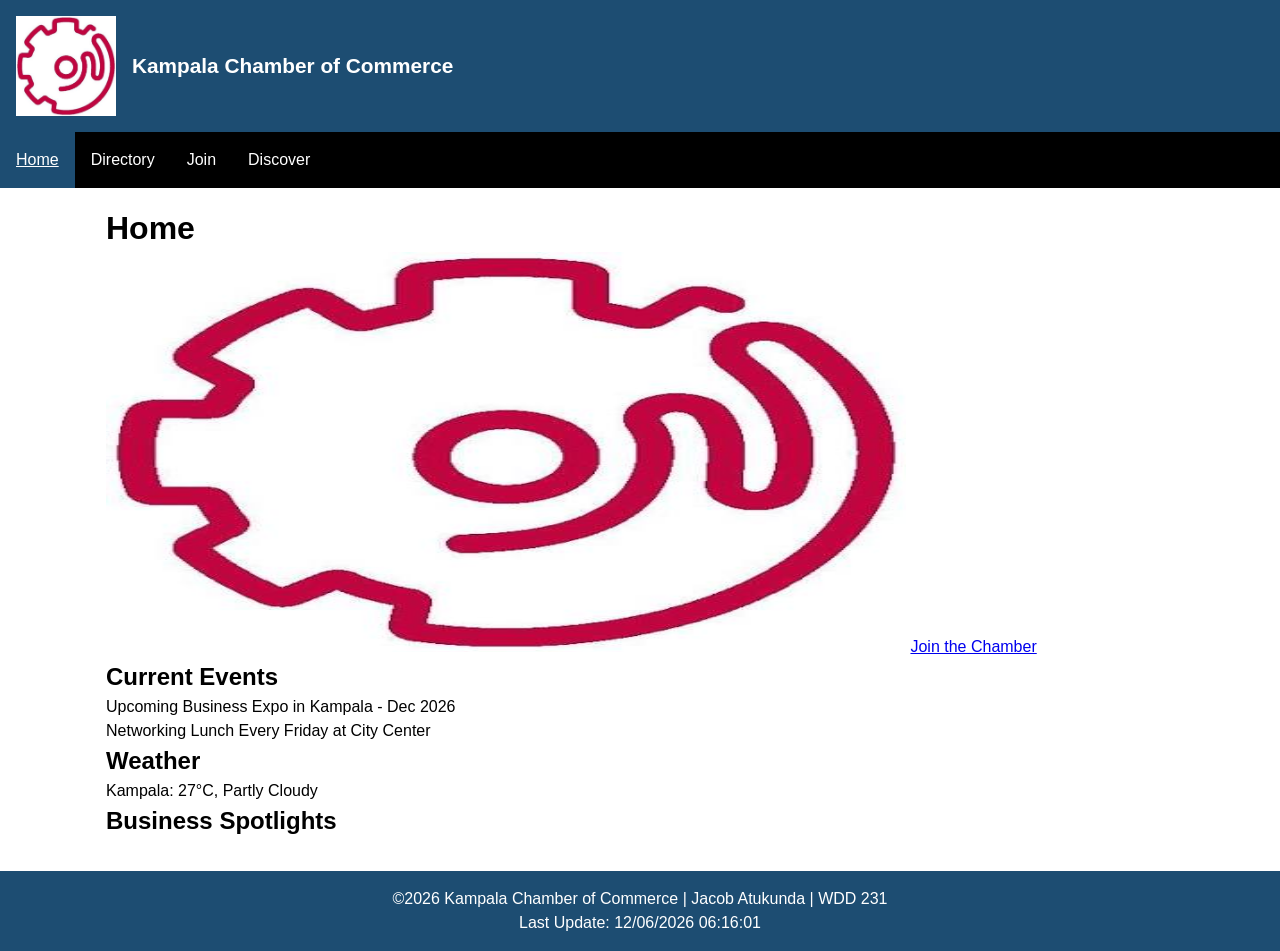
==== chamber/index.html @ fe237220 "Update HTML structure and metadata for chamber page" ====
<!DOCTYPE html>
<html lang="en">
<head>
<meta charset="UTF-8">
<meta name="viewport" content="width=device-width, initial-scale=1.0">
<meta name="description" content="Kampala Chamber of Commerce Home Page">
<meta name="author" content="Jacob Atukunda">
<meta property="og:title" content="Kampala Chamber of Commerce">
<meta property="og:description" content="Welcome to Kampala Chamber of Commerce supporting businesses">
<meta property="og:image" content="https://atukunda-jacob.github.io/wdd231/chamber/images/kampala-chamber.png">
<meta property="og:url" content="https://atukunda-jacob.github.io/wdd231/chamber/index.html">
<title>Home - Kampala Chamber of Commerce</title>
<link rel="preconnect" href="https://fonts.googleapis.com">
<link rel="preconnect" href="https://fonts.gstatic.com" crossorigin>
<link href="https://fonts.googleapis.com/css2?family=Roboto:wght@400;700&display=swap" rel="stylesheet">
<link rel="icon" href="favicon.ico">
<link rel="stylesheet" href="styles/normalize.css">
<link rel="stylesheet" href="styles/small.css">
<link rel="stylesheet" href="styles/larger.css">
<script src="scripts/navigation.js" defer></script>
<script src="scripts/date.js" defer></script>
<script src="scripts/weather.js" defer></script>
<script src="scripts/spotlight.js" defer></script>
</head>
<body>
<header>
<img src="images/kampala-chamber.png" alt="Kampala Chamber Logo" width="100" height="100">
<span>Kampala Chamber of Commerce</span>
<button id="menu" aria-label="Menu"></button>
</header>
<nav id="animateme">
<ul class="navigation">
<li><a href="index.html" class="active">Home</a></li>
<li><a href="directory.html">Directory</a></li>
<li><a href="join.html">Join</a></li>
<li><a href="discover.html">Discover</a></li>
</ul>
</nav>
<main>
<h1>Home</h1>
<div class="hero">
<img src="images/kampala-chamber.png" alt="Kampala City" width="800" height="400">
<a href="join.html">Join the Chamber</a>
</div>
<section>
<h2>Current Events</h2>
<p>Upcoming Business Expo in Kampala - Dec 2026</p>
<p>Networking Lunch Every Friday at City Center</p>
</section>
<section>
<h2>Weather</h2>
<p id="current-weather">Kampala: 27°C, Partly Cloudy</p>
<div id="forecast"></div>
</section>
<section>
<h2>Business Spotlights</h2>
<div id="spotlights"></div>
</section>
</main>
<footer>
<p>&copy;<span id="currentyear"></span> Kampala Chamber of Commerce | Jacob Atukunda | WDD 231</p>
<p id="lastModified"></p>
</footer>
</body>
</html>
---- chamber/styles/small.css ----
* {margin:0; padding:0; box-sizing:border-box;}
body {font-family:Arial, sans-serif; line-height:1.5;}
header {background:#1d4d72; color:white; display:flex; align-items:center; padding:1rem; gap:1rem;}
header span {flex:1; font-size:1.3rem; font-weight:bold;}
#menu {background:none; border:none; color:white; font-size:1.8rem; cursor:pointer;}
#menu::before {content:"☰";}
#menu.open::before {content:"✕";}
nav {background:#000;}
.navigation {display:none; flex-direction:column; list-style:none;}
.navigation.open {display:flex;}
.navigation a {display:block; color:white; text-align:center; padding:1rem; text-decoration:none;}
.navigation a:hover, .navigation a.active {background:#1d4d72; text-decoration:underline;}
main {max-width:1100px; margin:0 auto; padding:1rem;}
#viewToggle {text-align:center; margin:1rem;}
#viewToggle button {padding:.6rem 1.2rem; margin:0 .5rem; cursor:pointer; background:#1d4d72; color:white; border:none; border-radius:5px;}
.grid {display:grid; grid-template-columns:1fr; gap:1rem;}
.card {border:1px solid #ccc; border-radius:8px; padding:1rem; text-align:center; background:white;}
.card img {width:100%; max-width:180px; height:auto; border-radius:4px;}
.list {display:flex; flex-direction:column; gap:.5rem;}
.list .card {display:grid; grid-template-columns:1fr 2fr 1fr; align-items:center; text-align:left;}
footer {background:#1d4d72; color:white; text-align:center; padding:1rem; margin-top:1rem;}
---- chamber/styles/larger.css ----
@media screen and (min-width:600px){
#menu{display:none;}
.navigation{display:flex; flex-direction:row;}
.grid{grid-template-columns:1fr 1fr 1fr;}
}
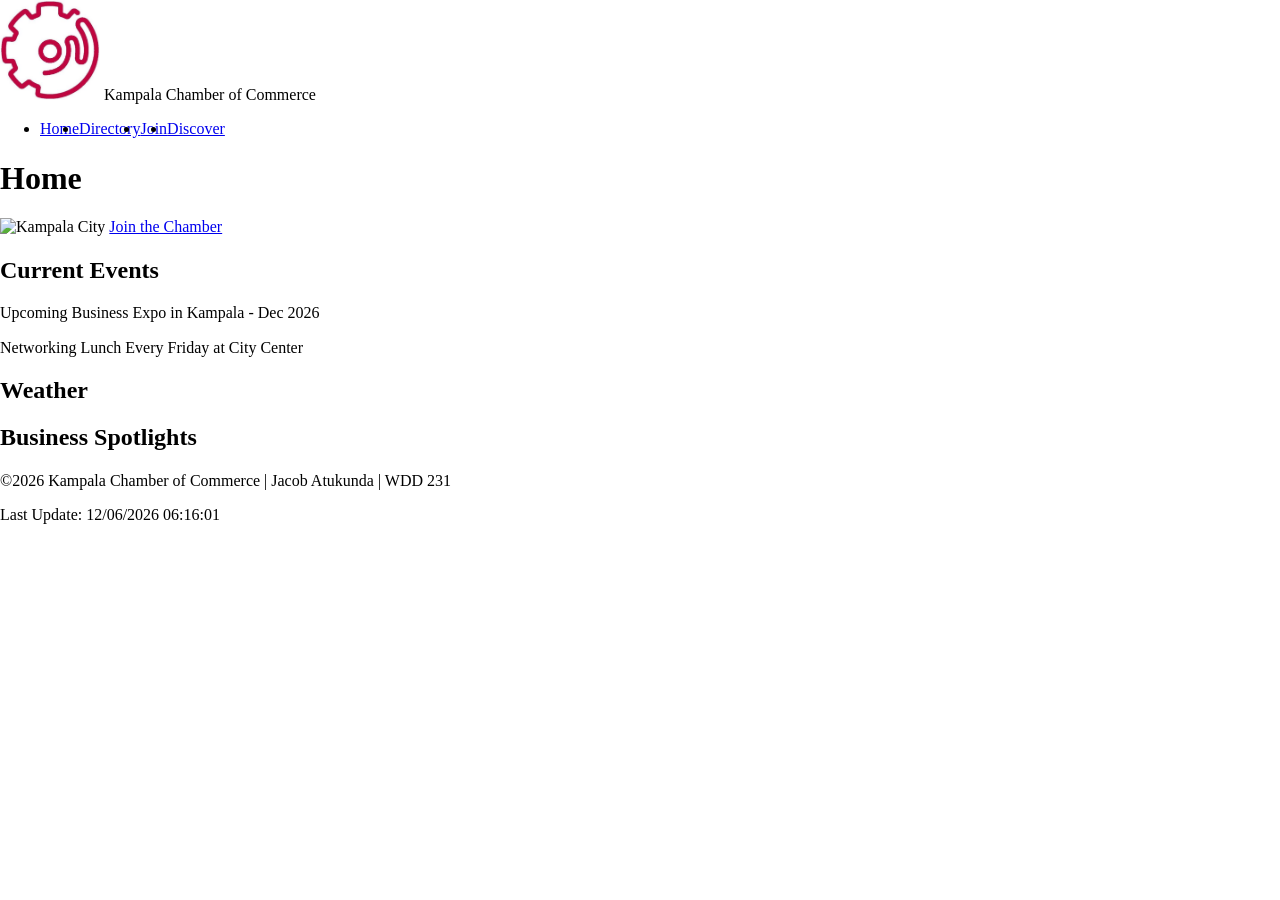
==== commit dd204799: "Rename navigation ID and update hero section" ====
--- a/chamber/index.html
+++ b/chamber/index.html
@@ -28,7 +28,7 @@
 <span>Kampala Chamber of Commerce</span>
 <button id="menu" aria-label="Menu"></button>
 </header>
-<nav id="animateme">
+<nav id="animatemenu">
 <ul class="navigation">
 <li><a href="index.html" class="active">Home</a></li>
 <li><a href="directory.html">Directory</a></li>
@@ -38,24 +38,29 @@
 </nav>
 <main>
 <h1>Home</h1>
+
 <div class="hero">
-<img src="images/kampala-chamber.png" alt="Kampala City" width="800" height="400">
-<a href="join.html">Join the Chamber</a>
+<img src="images/kampala-hero.jpg" alt="Kampala City" width="800" height="400" fetchpriority="high">
+<a href="join.html" class="cta">Join the Chamber</a>
 </div>
-<section>
+
+<section class="events">
 <h2>Current Events</h2>
 <p>Upcoming Business Expo in Kampala - Dec 2026</p>
 <p>Networking Lunch Every Friday at City Center</p>
 </section>
-<section>
+
+<section class="weather">
 <h2>Weather</h2>
-<p id="current-weather">Kampala: 27°C, Partly Cloudy</p>
+<div id="current-weather"></div>
 <div id="forecast"></div>
 </section>
-<section>
+
+<section class="spotlights-section">
 <h2>Business Spotlights</h2>
 <div id="spotlights"></div>
 </section>
+
 </main>
 <footer>
 <p>&copy;<span id="currentyear"></span> Kampala Chamber of Commerce | Jacob Atukunda | WDD 231</p>
--- a/chamber/styles/small.css
+++ b/chamber/styles/small.css
@@ -1,21 +1,56 @@
-* {margin:0; padding:0; box-sizing:border-box;}
-body {font-family:Arial, sans-serif; line-height:1.5;}
-header {background:#1d4d72; color:white; display:flex; align-items:center; padding:1rem; gap:1rem;}
-header span {flex:1; font-size:1.3rem; font-weight:bold;}
-#menu {background:none; border:none; color:white; font-size:1.8rem; cursor:pointer;}
-#menu::before {content:"☰";}
-#menu.open::before {content:"✕";}
-nav {background:#000;}
-.navigation {display:none; flex-direction:column; list-style:none;}
-.navigation.open {display:flex;}
-.navigation a {display:block; color:white; text-align:center; padding:1rem; text-decoration:none;}
-.navigation a:hover, .navigation a.active {background:#1d4d72; text-decoration:underline;}
-main {max-width:1100px; margin:0 auto; padding:1rem;}
-#viewToggle {text-align:center; margin:1rem;}
-#viewToggle button {padding:.6rem 1.2rem; margin:0 .5rem; cursor:pointer; background:#1d4d72; color:white; border:none; border-radius:5px;}
-.grid {display:grid; grid-template-columns:1fr; gap:1rem;}
-.card {border:1px solid #ccc; border-radius:8px; padding:1rem; text-align:center; background:white;}
-.card img {width:100%; max-width:180px; height:auto; border-radius:4px;}
-.list {display:flex; flex-direction:column; gap:.5rem;}
-.list .card {display:grid; grid-template-columns:1fr 2fr 1fr; align-items:center; text-align:left;}
-footer {background:#1d4d72; color:white; text-align:center; padding:1rem; margin-top:1rem;}
+html {
+  line-height: 1.15;
+  -webkit-text-size-adjust: 100%;
+}
+body {
+  margin: 0;
+}
+main {
+  display: block;
+}
+h1 {
+  font-size: 2em;
+  margin: 0.67em 0;
+}
+hr {
+  box-sizing: content-box;
+  height: 0;
+  overflow: visible;
+}
+a {
+  background-color: transparent;
+}
+b,
+strong {
+  font-weight: bolder;
+}
+small {
+  font-size: 80%;
+}
+img {
+  border-style: none;
+}
+button,
+input,
+select,
+textarea {
+  font-family: inherit;
+  font-size: 100%;
+  line-height: 1.15;
+  margin: 0;
+}
+button,
+input {
+  overflow: visible;
+}
+button,
+select {
+  text-transform: none;
+}
+button {
+  -webkit-appearance: button;
+}
+button::-moz-focus-inner {
+  border-style: none;
+  padding: 0;
+}
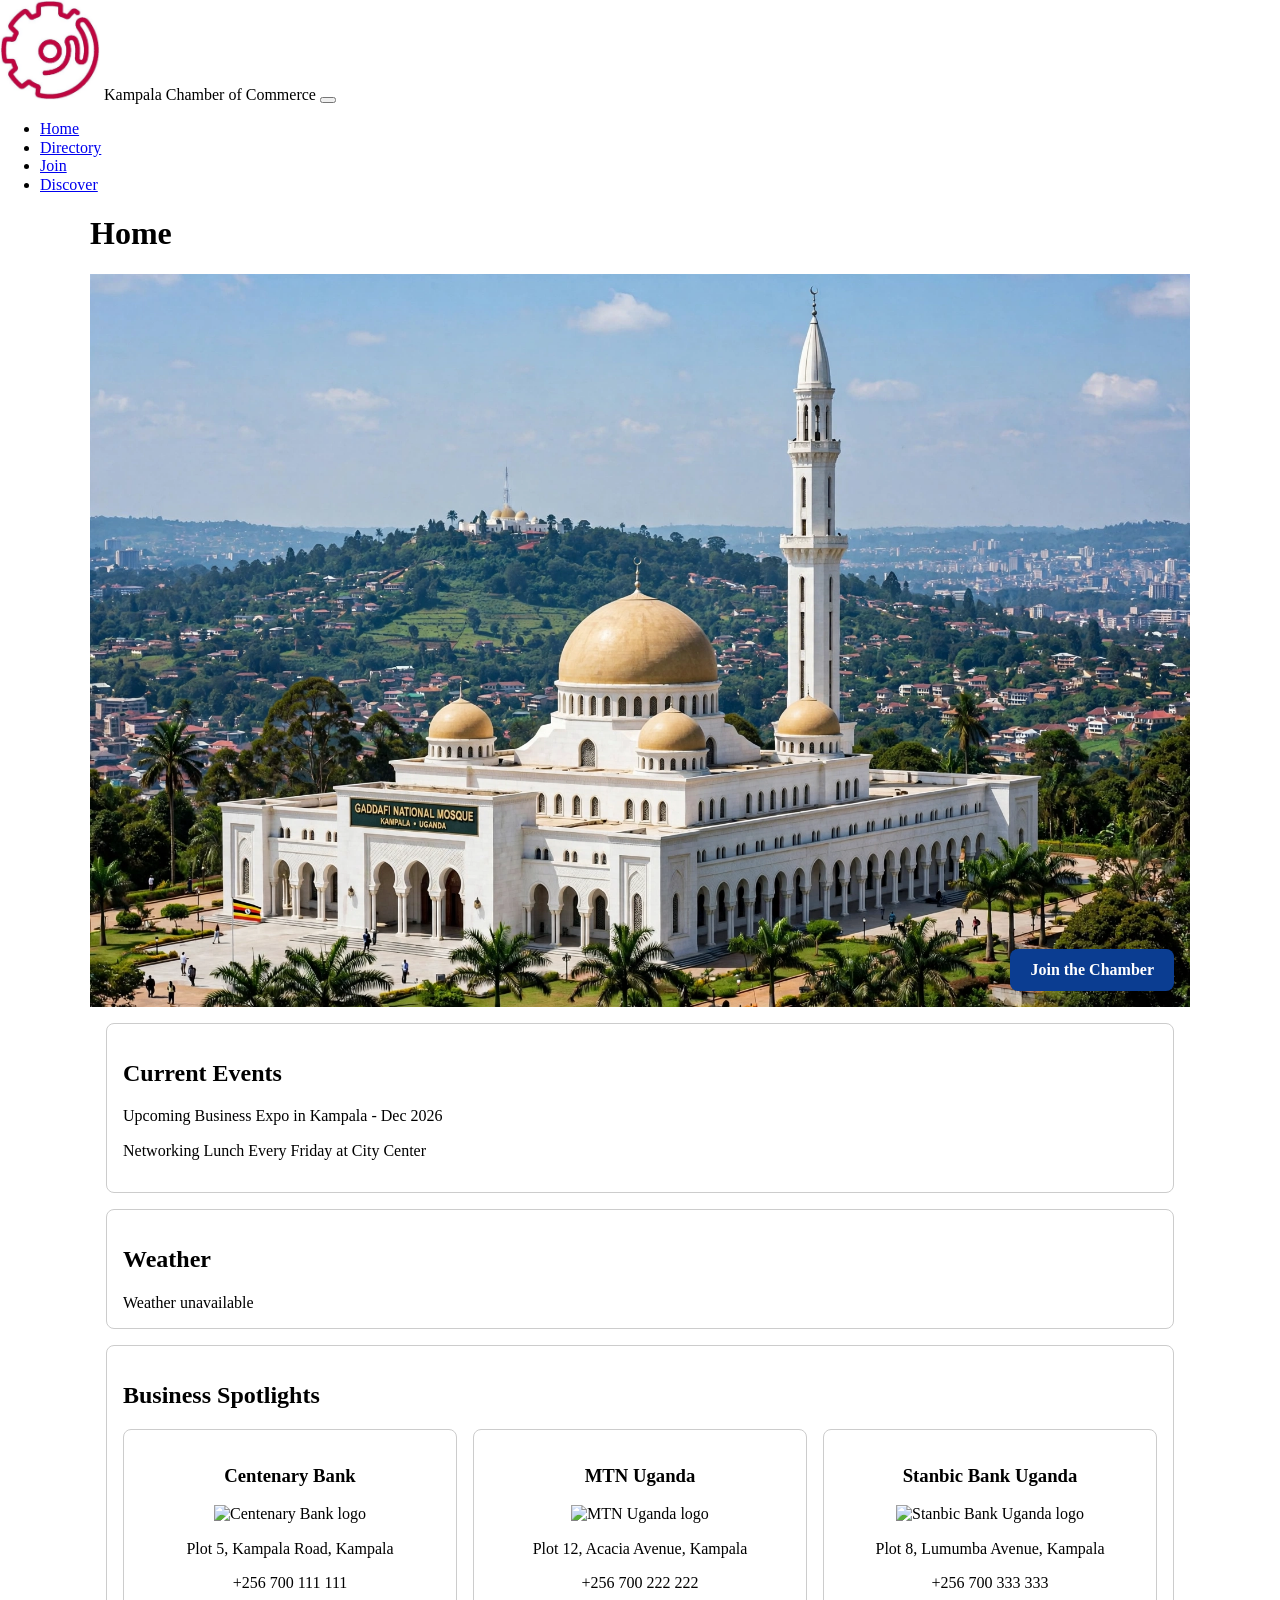
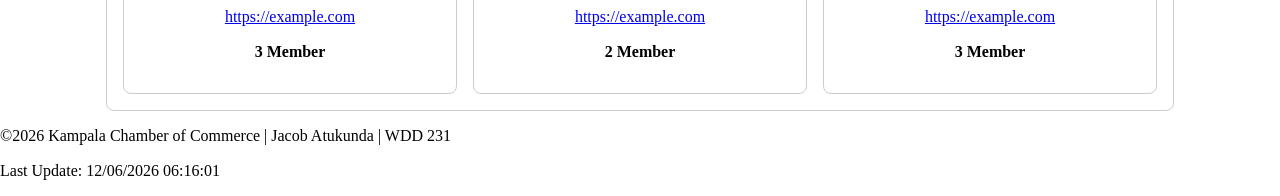
==== commit cfe8fb88: "Modify meta description and hero image in index.html Updated the meta description and replaced the h" ====
--- a/chamber/index.html
+++ b/chamber/index.html
@@ -3,7 +3,7 @@
 <head>
 <meta charset="UTF-8">
 <meta name="viewport" content="width=device-width, initial-scale=1.0">
-<meta name="description" content="Kampala Chamber of Commerce Home Page">
+<meta name="description" content="Join the Kampala Chamber of Commerce to connect, grow your business, and discover events, networking, and resources in Kampala, Uganda.">
 <meta name="author" content="Jacob Atukunda">
 <meta property="og:title" content="Kampala Chamber of Commerce">
 <meta property="og:description" content="Welcome to Kampala Chamber of Commerce supporting businesses">
@@ -38,29 +38,24 @@
 </nav>
 <main>
 <h1>Home</h1>
-
 <div class="hero">
-<img src="images/kampala-hero.jpg" alt="Kampala City" width="800" height="400" fetchpriority="high">
+<img src="images/gaddafi.jpg" alt="Kampala City" width="800" height="400" fetchpriority="high">
 <a href="join.html" class="cta">Join the Chamber</a>
 </div>
-
 <section class="events">
 <h2>Current Events</h2>
 <p>Upcoming Business Expo in Kampala - Dec 2026</p>
 <p>Networking Lunch Every Friday at City Center</p>
 </section>
-
 <section class="weather">
 <h2>Weather</h2>
 <div id="current-weather"></div>
 <div id="forecast"></div>
 </section>
-
 <section class="spotlights-section">
 <h2>Business Spotlights</h2>
 <div id="spotlights"></div>
 </section>
-
 </main>
 <footer>
 <p>&copy;<span id="currentyear"></span> Kampala Chamber of Commerce | Jacob Atukunda | WDD 231</p>
--- a/chamber/styles/small.css
+++ b/chamber/styles/small.css
@@ -1,56 +1,16 @@
-html {
-  line-height: 1.15;
-  -webkit-text-size-adjust: 100%;
+/* HOME PAGE */
+.hero { position: relative; width: 100%; }
+.hero img { width: 100%; height: auto; display: block; }
+.cta {
+  position: absolute;
+  bottom: 1rem; right: 1rem;
+  background: #0b3d91; color: #fff;
+  padding: .75rem 1.25rem; border-radius: 8px;
+  font-weight: 700; text-decoration: none;
 }
-body {
-  margin: 0;
-}
-main {
-  display: block;
-}
-h1 {
-  font-size: 2em;
-  margin: 0.67em 0;
-}
-hr {
-  box-sizing: content-box;
-  height: 0;
-  overflow: visible;
-}
-a {
-  background-color: transparent;
-}
-b,
-strong {
-  font-weight: bolder;
-}
-small {
-  font-size: 80%;
-}
-img {
-  border-style: none;
-}
-button,
-input,
-select,
-textarea {
-  font-family: inherit;
-  font-size: 100%;
-  line-height: 1.15;
-  margin: 0;
-}
-button,
-input {
-  overflow: visible;
-}
-button,
-select {
-  text-transform: none;
-}
-button {
-  -webkit-appearance: button;
-}
-button::-moz-focus-inner {
-  border-style: none;
-  padding: 0;
-}
+.cta:hover { background: #062a66; }
+.events, .weather, .spotlights-section { margin: 1rem; padding: 1rem; border: 1px solid #ccc; border-radius: 8px; }
+#spotlights { display: grid; gap: 1rem; }
+.spotlight-card { border: 1px solid #ccc; padding: 1rem; text-align: center; border-radius: 8px; background: #fff; }
+.spotlight-card img { max-width: 100%; height: auto; object-fit: contain; }
+.spotlight-card .level { font-weight: 700; }
--- a/chamber/styles/larger.css
+++ b/chamber/styles/larger.css
@@ -1,5 +1,4 @@
-@media screen and (min-width:600px){
-#menu{display:none;}
-.navigation{display:flex; flex-direction:row;}
-.grid{grid-template-columns:1fr 1fr 1fr;}
+@media (min-width: 640px) {
+  #spotlights { grid-template-columns: 1fr 1fr 1fr; }
+  main { max-width: 1100px; margin: 0 auto; }
 }
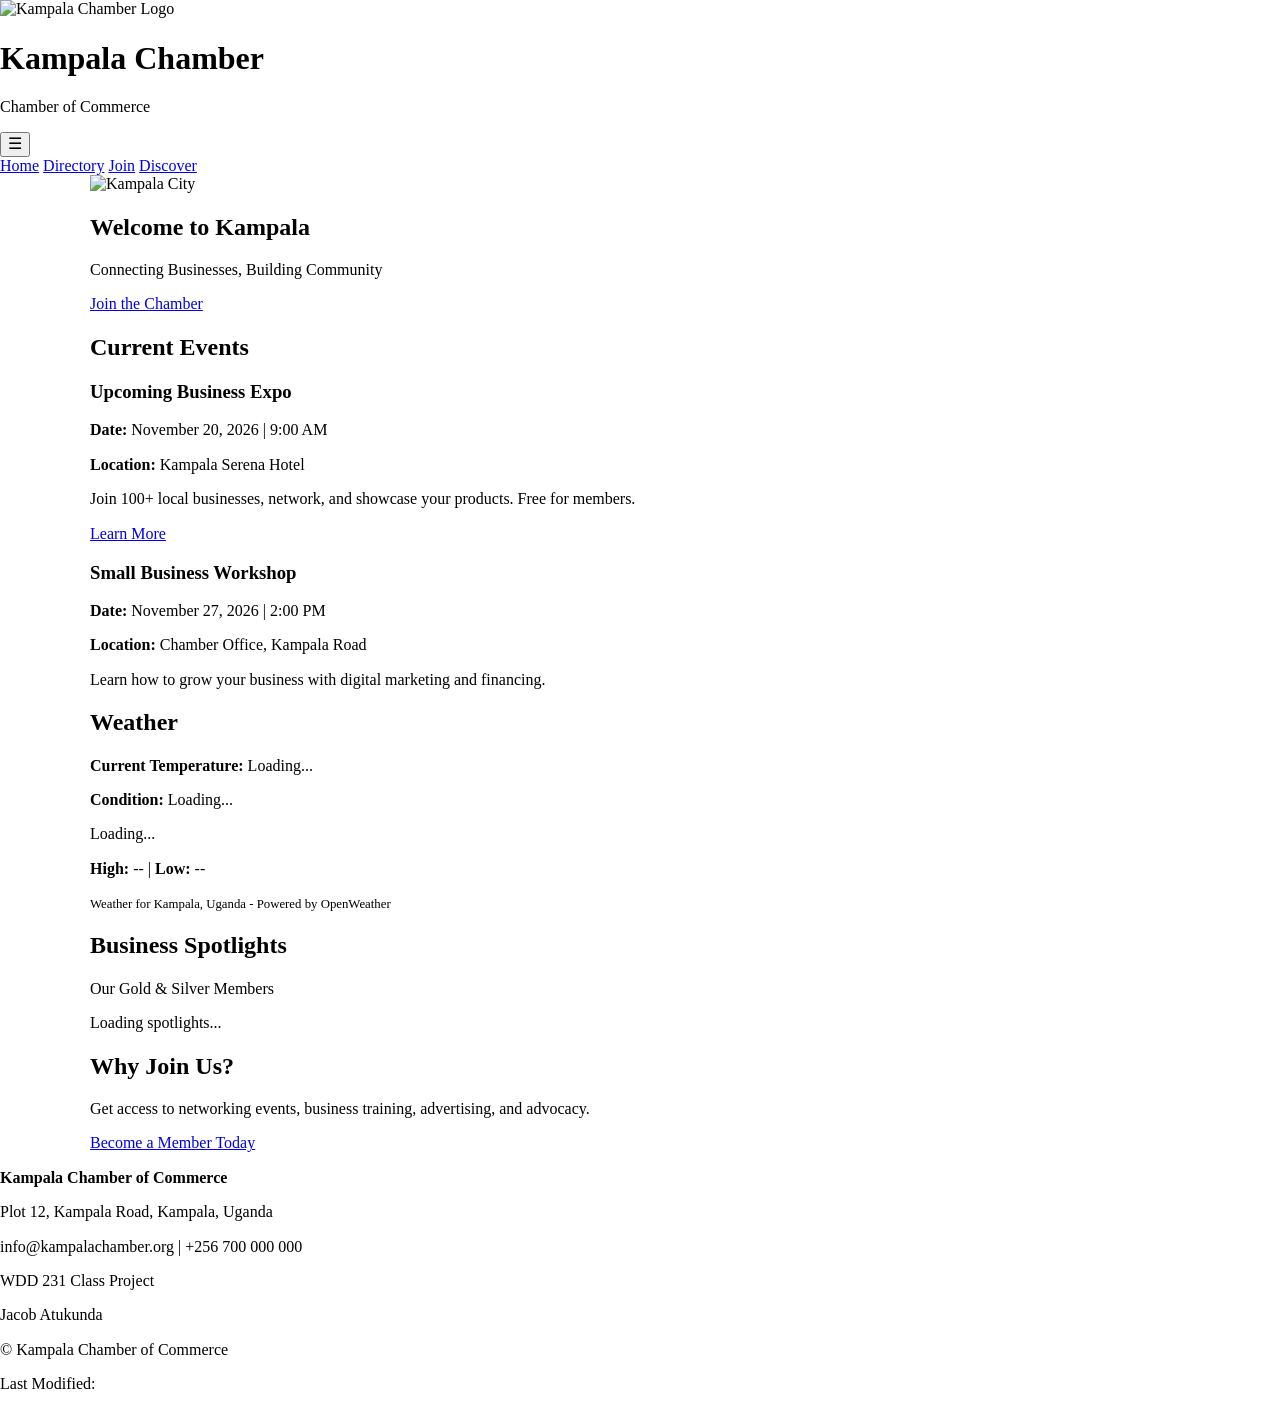
==== commit 51369648: "Revamp index.html for improved layout and SEO Updated the HTML structure and meta tags for improved " ====
--- a/chamber/index.html
+++ b/chamber/index.html
@@ -1,65 +1,117 @@
 <!DOCTYPE html>
 <html lang="en">
 <head>
-<meta charset="UTF-8">
-<meta name="viewport" content="width=device-width, initial-scale=1.0">
-<meta name="description" content="Join the Kampala Chamber of Commerce to connect, grow your business, and discover events, networking, and resources in Kampala, Uganda.">
-<meta name="author" content="Jacob Atukunda">
-<meta property="og:title" content="Kampala Chamber of Commerce">
-<meta property="og:description" content="Welcome to Kampala Chamber of Commerce supporting businesses">
-<meta property="og:image" content="https://atukunda-jacob.github.io/wdd231/chamber/images/kampala-chamber.png">
-<meta property="og:url" content="https://atukunda-jacob.github.io/wdd231/chamber/index.html">
-<title>Home - Kampala Chamber of Commerce</title>
-<link rel="preconnect" href="https://fonts.googleapis.com">
-<link rel="preconnect" href="https://fonts.gstatic.com" crossorigin>
-<link href="https://fonts.googleapis.com/css2?family=Roboto:wght@400;700&display=swap" rel="stylesheet">
-<link rel="icon" href="favicon.ico">
-<link rel="stylesheet" href="styles/normalize.css">
-<link rel="stylesheet" href="styles/small.css">
-<link rel="stylesheet" href="styles/larger.css">
-<script src="scripts/navigation.js" defer></script>
-<script src="scripts/date.js" defer></script>
-<script src="scripts/weather.js" defer></script>
-<script src="scripts/spotlight.js" defer></script>
+  <meta charset="UTF-8">
+  <meta name="viewport" content="width=device-width, initial-scale=1.0">
+  <title>Kampala Chamber of Commerce | Home</title>
+  <meta name="description" content="Kampala Chamber of Commerce - Connecting businesses, supporting growth, and building community in Kampala, Uganda.">
+  <meta name="author" content="Jacob Atukunda">
+  <link rel="icon" href="images/favicon.ico">
+  <meta property="og:title" content="Kampala Chamber of Commerce">
+  <meta property="og:description" content="Join the Kampala Chamber of Commerce and grow your business.">
+  <meta property="og:image" content="https://atukunda-jacob.github.io/wdd231/chamber/images/kampala.jpg">
+  <meta property="og:url" content="https://atukunda-jacob.github.io/wdd231/chamber/">
+  <link rel="preconnect" href="https://fonts.googleapis.com">
+  <link rel="preconnect" href="https://fonts.gstatic.com" crossorigin>
+  <link href="https://fonts.googleapis.com/css2?family=Roboto:wght@400;700&family=Montserrat:wght@700&display=swap" rel="stylesheet">
+  <link rel="stylesheet" href="styles/normalize.css">
+  <link rel="stylesheet" href="styles/base.css">
+  <link rel="stylesheet" href="styles/larger.css">
 </head>
 <body>
-<header>
-<img src="images/kampala-chamber.png" alt="Kampala Chamber Logo" width="100" height="100">
-<span>Kampala Chamber of Commerce</span>
-<button id="menu" aria-label="Menu"></button>
-</header>
-<nav id="animatemenu">
-<ul class="navigation">
-<li><a href="index.html" class="active">Home</a></li>
-<li><a href="directory.html">Directory</a></li>
-<li><a href="join.html">Join</a></li>
-<li><a href="discover.html">Discover</a></li>
-</ul>
-</nav>
-<main>
-<h1>Home</h1>
-<div class="hero">
-<img src="images/gaddafi.jpg" alt="Kampala City" width="800" height="400" fetchpriority="high">
-<a href="join.html" class="cta">Join the Chamber</a>
-</div>
-<section class="events">
-<h2>Current Events</h2>
-<p>Upcoming Business Expo in Kampala - Dec 2026</p>
-<p>Networking Lunch Every Friday at City Center</p>
-</section>
-<section class="weather">
-<h2>Weather</h2>
-<div id="current-weather"></div>
-<div id="forecast"></div>
-</section>
-<section class="spotlights-section">
-<h2>Business Spotlights</h2>
-<div id="spotlights"></div>
-</section>
-</main>
-<footer>
-<p>&copy;<span id="currentyear"></span> Kampala Chamber of Commerce | Jacob Atukunda | WDD 231</p>
-<p id="lastModified"></p>
-</footer>
+  <header>
+    <img src="images/logo.png" alt="Kampala Chamber Logo" width="60" height="60">
+    <div>
+      <h1>Kampala Chamber</h1>
+      <p>Chamber of Commerce</p>
+    </div>
+    <button id="menu" aria-label="Menu">☰</button>
+  </header>
+
+  <nav id="nav">
+    <a href="index.html" class="active">Home</a>
+    <a href="directory.html">Directory</a>
+    <a href="join.html">Join</a>
+    <a href="discover.html">Discover</a>
+  </nav>
+
+  <main>
+    <!-- HERO -->
+    <section class="hero">
+      <img src="images/kampala-hero.jpg" alt="Kampala City">
+      <div class="hero-text">
+        <h2>Welcome to Kampala</h2>
+        <p>Connecting Businesses, Building Community</p>
+        <a href="join.html" class="cta">Join the Chamber</a>
+      </div>
+    </section>
+
+    <!-- CURRENT EVENTS -->
+    <section class="events">
+      <h2>Current Events</h2>
+      <div class="event-card">
+        <h3>Upcoming Business Expo</h3>
+        <p><strong>Date:</strong> November 20, 2026 | 9:00 AM</p>
+        <p><strong>Location:</strong> Kampala Serena Hotel</p>
+        <p>Join 100+ local businesses, network, and showcase your products. Free for members.</p>
+        <a href="join.html">Learn More</a>
+      </div>
+      <div class="event-card">
+        <h3>Small Business Workshop</h3>
+        <p><strong>Date:</strong> November 27, 2026 | 2:00 PM</p>
+        <p><strong>Location:</strong> Chamber Office, Kampala Road</p>
+        <p>Learn how to grow your business with digital marketing and financing.</p>
+      </div>
+    </section>
+
+    <!-- WEATHER -->
+    <section class="weather">
+      <h2>Weather</h2>
+      <div id="weather-box">
+        <p><strong>Current Temperature:</strong> <span id="temp">Loading...</span></p>
+        <p><strong>Condition:</strong> <span id="desc">Loading...</span></p>
+        <p><span id="humidity">Loading...</span></p>
+        <p><strong>High:</strong> <span id="temp-high">--</span> | <strong>Low:</strong> <span id="temp-low">--</span></p>
+        <p id="weather-error" style="display:none;">Weather unavailable</p>
+      </div>
+      <p><small>Weather for Kampala, Uganda - Powered by OpenWeather</small></p>
+    </section>
+
+    <!-- BUSINESS SPOTLIGHTS -->
+    <section class="spotlights">
+      <h2>Business Spotlights</h2>
+      <p>Our Gold & Silver Members</p>
+      <div id="spotlight-container">
+        <!-- Spotlight cards load here from spotlight.js -->
+        <p>Loading spotlights...</p>
+      </div>
+    </section>
+
+    <!-- CALL TO ACTION -->
+    <section class="join-cta">
+      <h2>Why Join Us?</h2>
+      <p>Get access to networking events, business training, advertising, and advocacy.</p>
+      <a href="join.html" class="cta">Become a Member Today</a>
+    </section>
+  </main>
+
+  <footer>
+    <div>
+      <p><strong>Kampala Chamber of Commerce</strong></p>
+      <p>Plot 12, Kampala Road, Kampala, Uganda</p>
+      <p>info@kampalachamber.org | +256 700 000 000</p>
+    </div>
+    <div>
+      <p>WDD 231 Class Project</p>
+      <p>Jacob Atukunda</p>
+      <p>&copy; <span id="year"></span> Kampala Chamber of Commerce</p>
+      <p>Last Modified: <span id="lastModified"></span></p>
+    </div>
+  </footer>
+
+  <script src="scripts/date.js"></script>
+  <script src="scripts/navigation.js"></script>
+  <script src="scripts/weather.js"></script>
+  <script src="scripts/spotlight.js"></script>
 </body>
 </html>
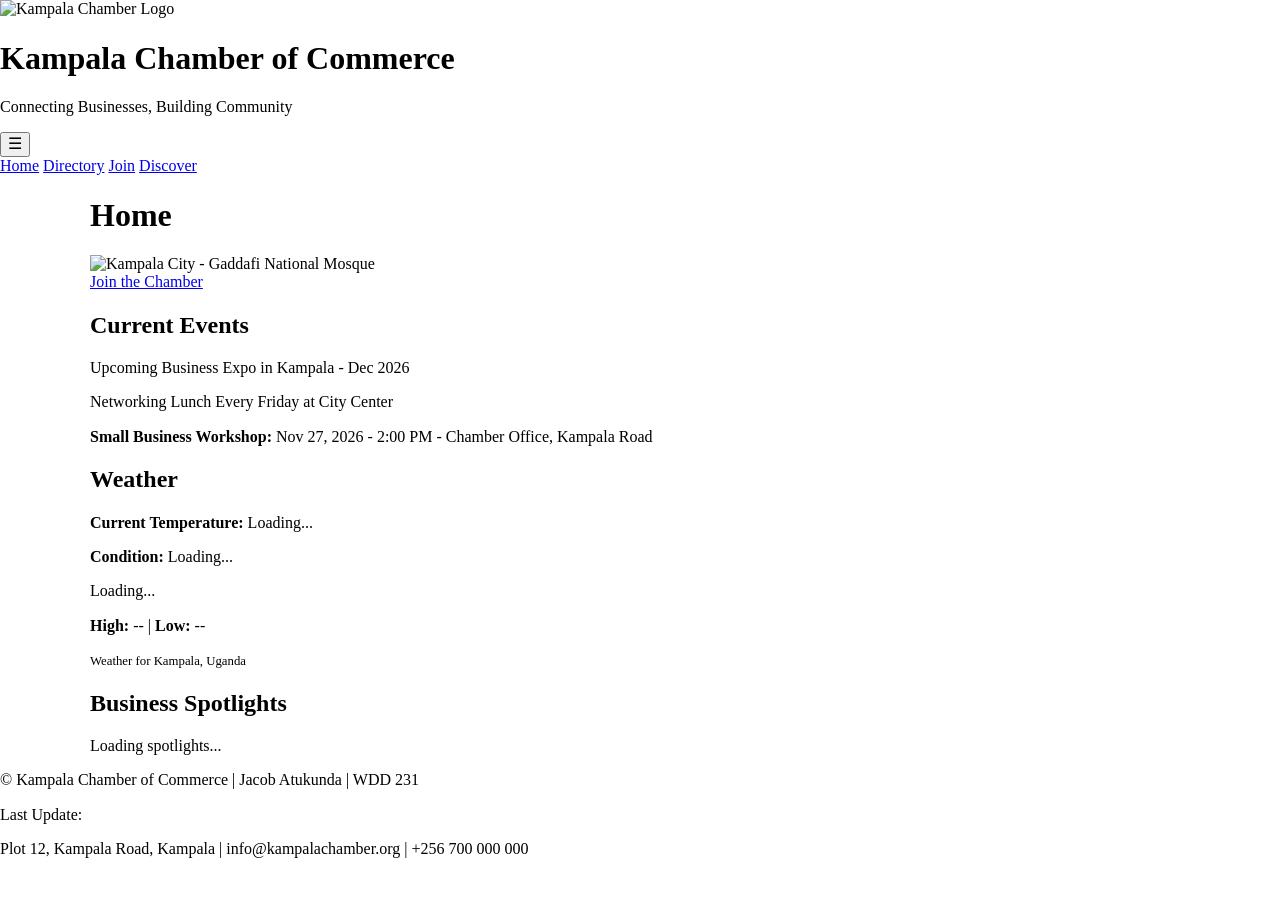
==== commit ad319cb8: "Update index.html" ====
--- a/chamber/index.html
+++ b/chamber/index.html
@@ -20,10 +20,10 @@
 </head>
 <body>
   <header>
-    <img src="images/logo.png" alt="Kampala Chamber Logo" width="60" height="60">
+    <img src="images/logo.png" alt="Kampala Chamber Logo" width="80" height="80">
     <div>
-      <h1>Kampala Chamber</h1>
-      <p>Chamber of Commerce</p>
+      <h1>Kampala Chamber of Commerce</h1>
+      <p>Connecting Businesses, Building Community</p>
     </div>
     <button id="menu" aria-label="Menu">☰</button>
   </header>
@@ -36,35 +36,22 @@
   </nav>
 
   <main>
-    <!-- HERO -->
+    <h1>Home</h1>
+
     <section class="hero">
-      <img src="images/kampala-hero.jpg" alt="Kampala City">
+      <img src="images/kampala-hero.jpg" alt="Kampala City - Gaddafi National Mosque" style="width:100%">
       <div class="hero-text">
-        <h2>Welcome to Kampala</h2>
-        <p>Connecting Businesses, Building Community</p>
         <a href="join.html" class="cta">Join the Chamber</a>
       </div>
     </section>
 
-    <!-- CURRENT EVENTS -->
     <section class="events">
       <h2>Current Events</h2>
-      <div class="event-card">
-        <h3>Upcoming Business Expo</h3>
-        <p><strong>Date:</strong> November 20, 2026 | 9:00 AM</p>
-        <p><strong>Location:</strong> Kampala Serena Hotel</p>
-        <p>Join 100+ local businesses, network, and showcase your products. Free for members.</p>
-        <a href="join.html">Learn More</a>
-      </div>
-      <div class="event-card">
-        <h3>Small Business Workshop</h3>
-        <p><strong>Date:</strong> November 27, 2026 | 2:00 PM</p>
-        <p><strong>Location:</strong> Chamber Office, Kampala Road</p>
-        <p>Learn how to grow your business with digital marketing and financing.</p>
-      </div>
+      <p>Upcoming Business Expo in Kampala - Dec 2026</p>
+      <p>Networking Lunch Every Friday at City Center</p>
+      <p><strong>Small Business Workshop:</strong> Nov 27, 2026 - 2:00 PM - Chamber Office, Kampala Road</p>
     </section>
 
-    <!-- WEATHER -->
     <section class="weather">
       <h2>Weather</h2>
       <div id="weather-box">
@@ -72,41 +59,23 @@
         <p><strong>Condition:</strong> <span id="desc">Loading...</span></p>
         <p><span id="humidity">Loading...</span></p>
         <p><strong>High:</strong> <span id="temp-high">--</span> | <strong>Low:</strong> <span id="temp-low">--</span></p>
-        <p id="weather-error" style="display:none;">Weather unavailable</p>
+        <p><small>Weather for Kampala, Uganda</small></p>
       </div>
-      <p><small>Weather for Kampala, Uganda - Powered by OpenWeather</small></p>
     </section>
 
-    <!-- BUSINESS SPOTLIGHTS -->
     <section class="spotlights">
       <h2>Business Spotlights</h2>
-      <p>Our Gold & Silver Members</p>
       <div id="spotlight-container">
-        <!-- Spotlight cards load here from spotlight.js -->
         <p>Loading spotlights...</p>
       </div>
     </section>
 
-    <!-- CALL TO ACTION -->
-    <section class="join-cta">
-      <h2>Why Join Us?</h2>
-      <p>Get access to networking events, business training, advertising, and advocacy.</p>
-      <a href="join.html" class="cta">Become a Member Today</a>
-    </section>
   </main>
 
   <footer>
-    <div>
-      <p><strong>Kampala Chamber of Commerce</strong></p>
-      <p>Plot 12, Kampala Road, Kampala, Uganda</p>
-      <p>info@kampalachamber.org | +256 700 000 000</p>
-    </div>
-    <div>
-      <p>WDD 231 Class Project</p>
-      <p>Jacob Atukunda</p>
-      <p>&copy; <span id="year"></span> Kampala Chamber of Commerce</p>
-      <p>Last Modified: <span id="lastModified"></span></p>
-    </div>
+    <p>&copy; <span id="year"></span> Kampala Chamber of Commerce | Jacob Atukunda | WDD 231</p>
+    <p>Last Update: <span id="lastModified"></span></p>
+    <p>Plot 12, Kampala Road, Kampala | info@kampalachamber.org | +256 700 000 000</p>
   </footer>
 
   <script src="scripts/date.js"></script>
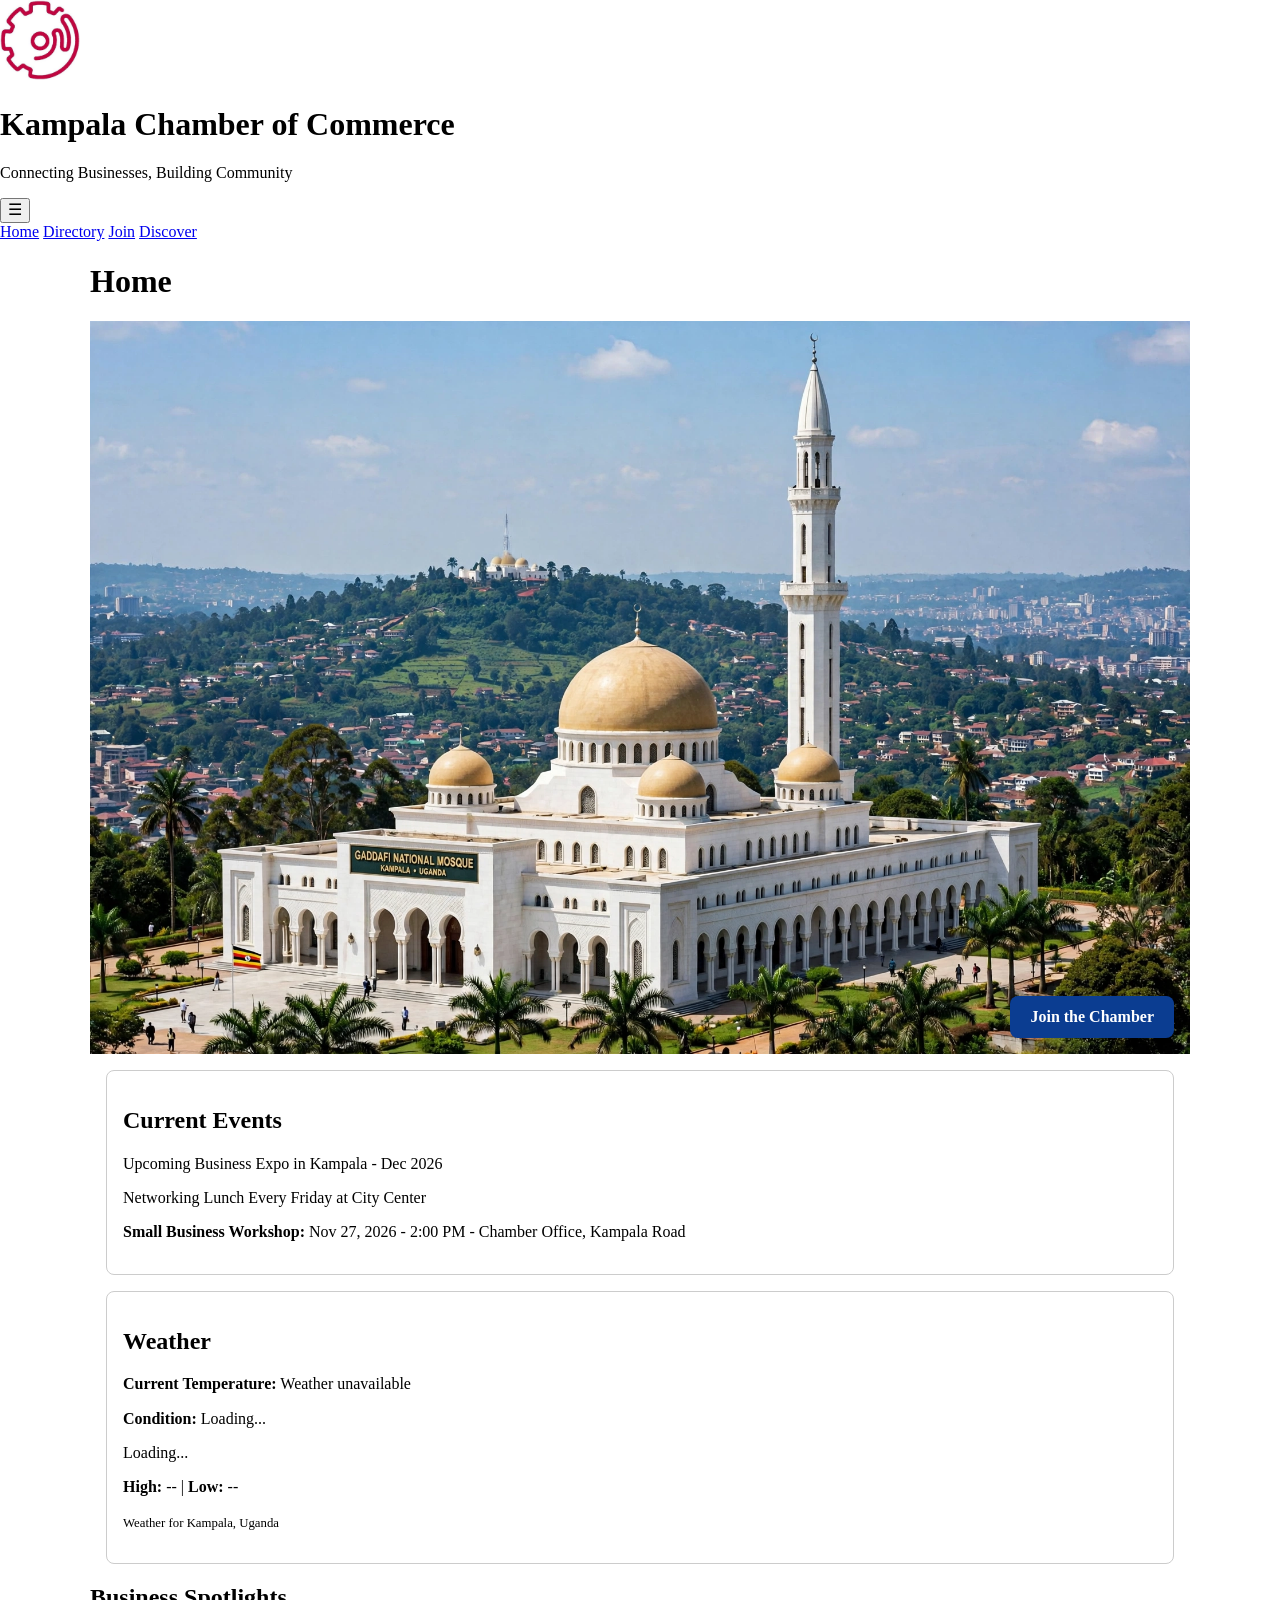
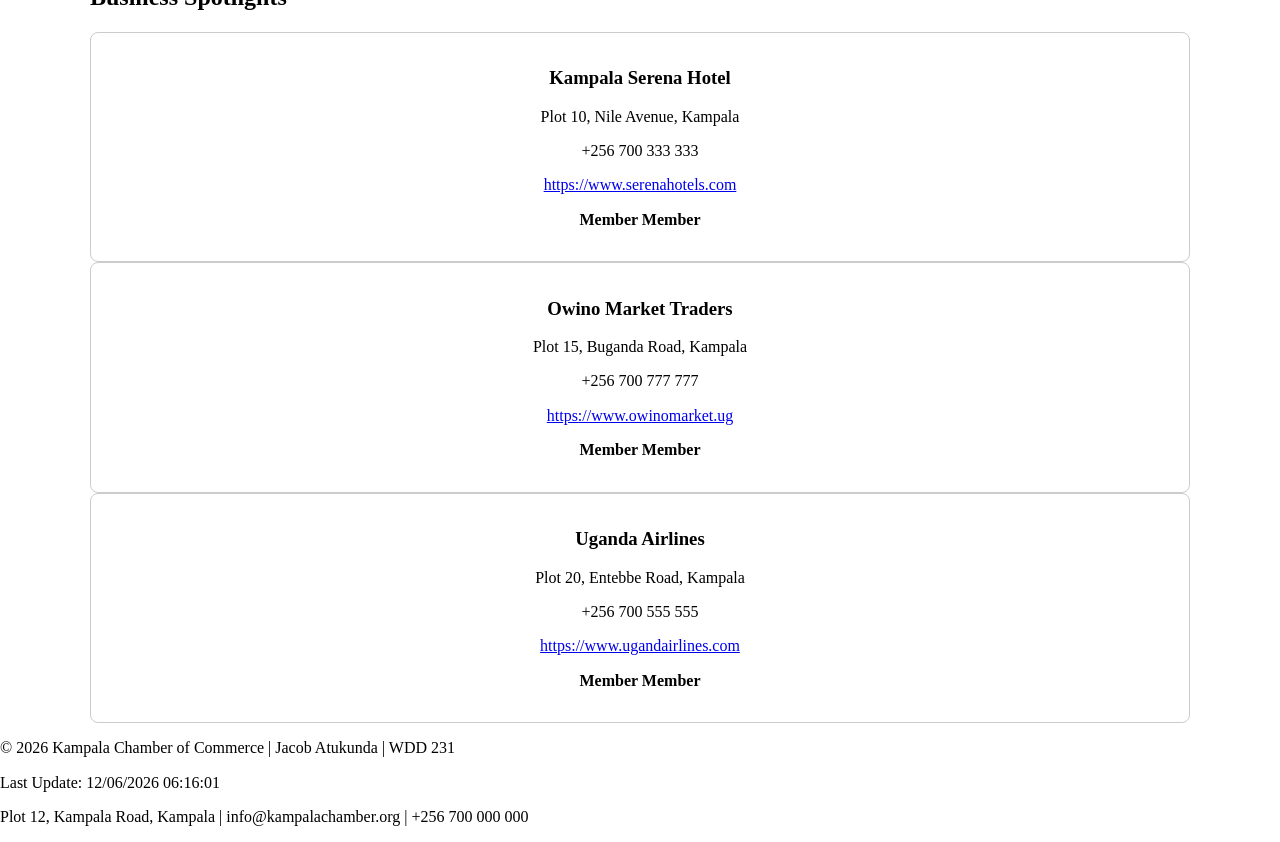
==== commit 0172a8c4: "Update index.html" ====
--- a/chamber/index.html
+++ b/chamber/index.html
@@ -6,21 +6,21 @@
   <title>Kampala Chamber of Commerce | Home</title>
   <meta name="description" content="Kampala Chamber of Commerce - Connecting businesses, supporting growth, and building community in Kampala, Uganda.">
   <meta name="author" content="Jacob Atukunda">
-  <link rel="icon" href="images/favicon.ico">
+  <link rel="icon" href="images/kampala-chamber.png">
   <meta property="og:title" content="Kampala Chamber of Commerce">
   <meta property="og:description" content="Join the Kampala Chamber of Commerce and grow your business.">
-  <meta property="og:image" content="https://atukunda-jacob.github.io/wdd231/chamber/images/kampala.jpg">
+  <meta property="og:image" content="https://atukunda-jacob.github.io/wdd231/chamber/images/gaddafi.jpg">
   <meta property="og:url" content="https://atukunda-jacob.github.io/wdd231/chamber/">
   <link rel="preconnect" href="https://fonts.googleapis.com">
   <link rel="preconnect" href="https://fonts.gstatic.com" crossorigin>
   <link href="https://fonts.googleapis.com/css2?family=Roboto:wght@400;700&family=Montserrat:wght@700&display=swap" rel="stylesheet">
   <link rel="stylesheet" href="styles/normalize.css">
-  <link rel="stylesheet" href="styles/base.css">
+  <link rel="stylesheet" href="styles/small.css">
   <link rel="stylesheet" href="styles/larger.css">
 </head>
 <body>
   <header>
-    <img src="images/logo.png" alt="Kampala Chamber Logo" width="80" height="80">
+    <img src="images/kampala-chamber.png" alt="Kampala Chamber Logo" width="80" height="80">
     <div>
       <h1>Kampala Chamber of Commerce</h1>
       <p>Connecting Businesses, Building Community</p>
@@ -39,7 +39,7 @@
     <h1>Home</h1>
 
     <section class="hero">
-      <img src="images/kampala-hero.jpg" alt="Kampala City - Gaddafi National Mosque" style="width:100%">
+      <img src="images/gaddafi.jpg" alt="Kampala City - Gaddafi National Mosque" style="width:100%">
       <div class="hero-text">
         <a href="join.html" class="cta">Join the Chamber</a>
       </div>
--- a/chamber/styles/small.css
+++ b/chamber/styles/small.css
@@ -0,0 +1,16 @@
+/* HOME PAGE */
+.hero { position: relative; width: 100%; }
+.hero img { width: 100%; height: auto; display: block; }
+.cta {
+  position: absolute;
+  bottom: 1rem; right: 1rem;
+  background: #0b3d91; color: #fff;
+  padding: .75rem 1.25rem; border-radius: 8px;
+  font-weight: 700; text-decoration: none;
+}
+.cta:hover { background: #062a66; }
+.events, .weather, .spotlights-section { margin: 1rem; padding: 1rem; border: 1px solid #ccc; border-radius: 8px; }
+#spotlights { display: grid; gap: 1rem; }
+.spotlight-card { border: 1px solid #ccc; padding: 1rem; text-align: center; border-radius: 8px; background: #fff; }
+.spotlight-card img { max-width: 100%; height: auto; object-fit: contain; }
+.spotlight-card .level { font-weight: 700; }
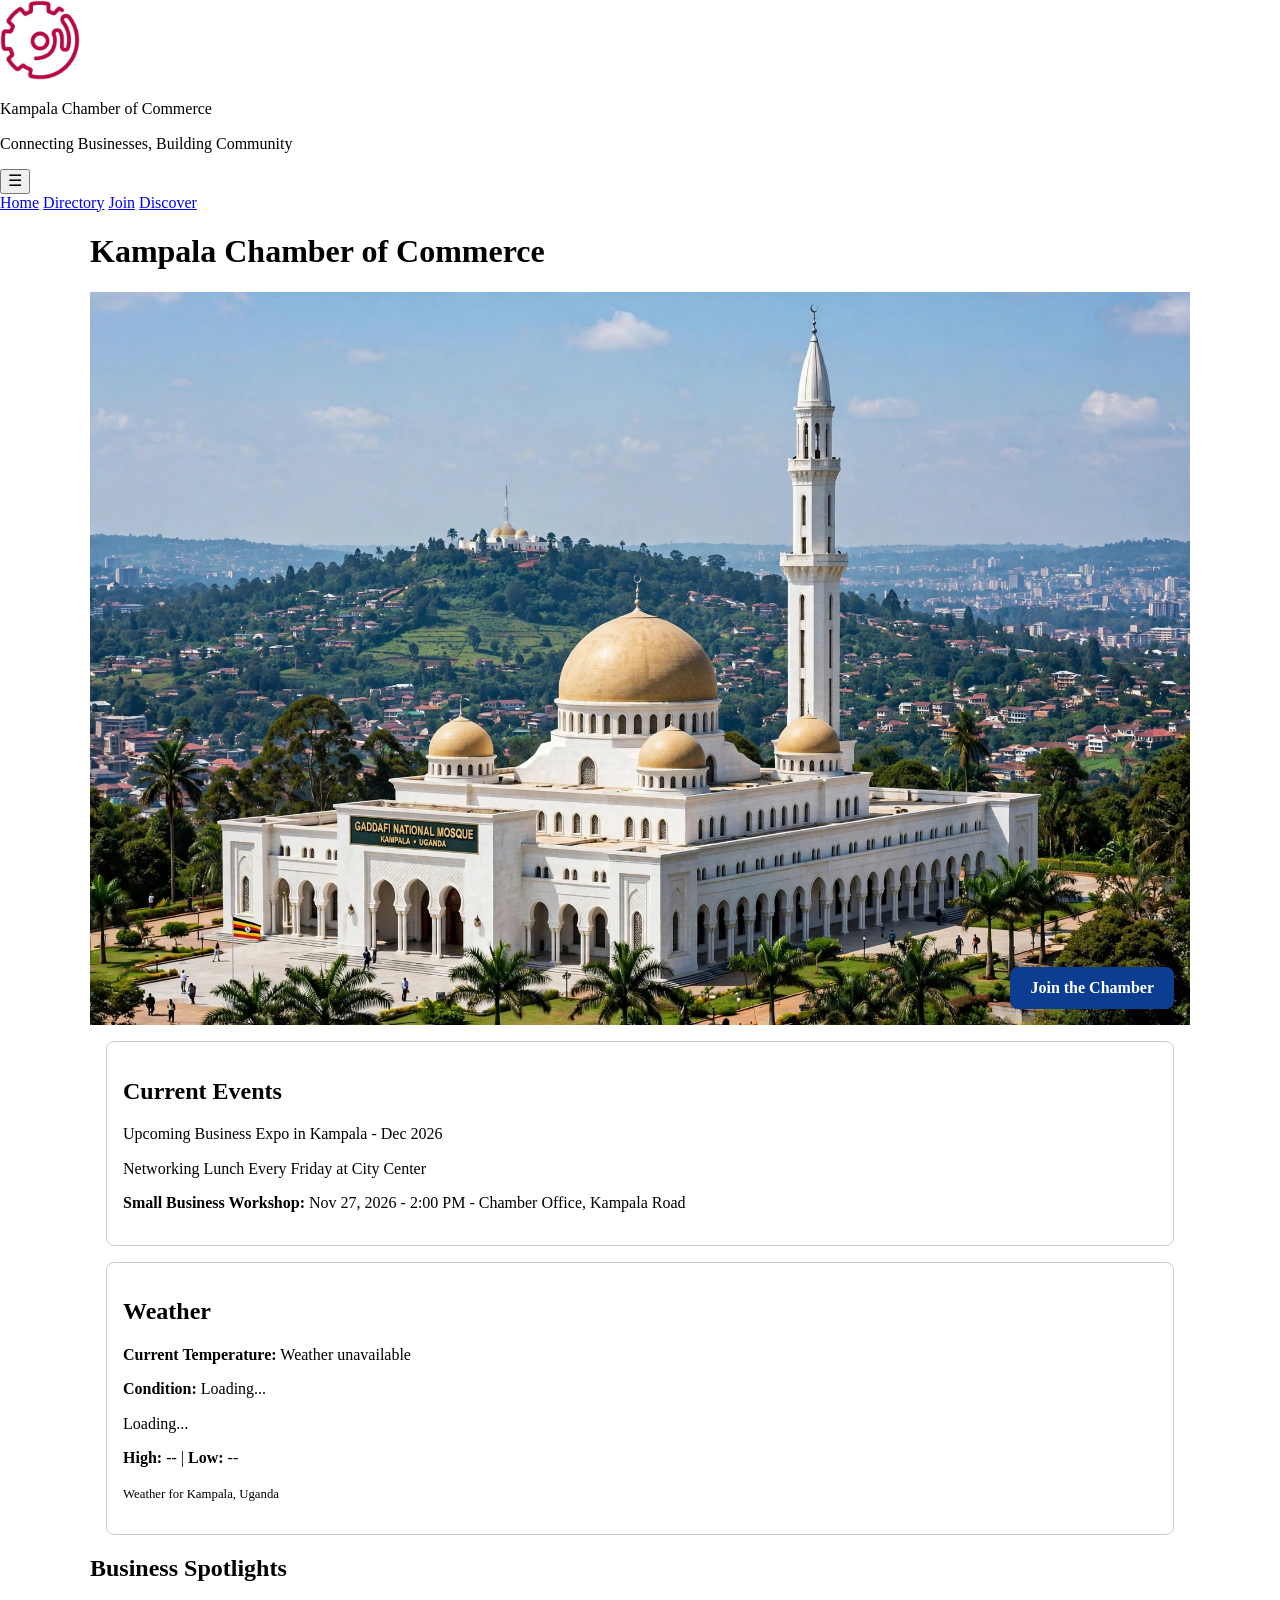
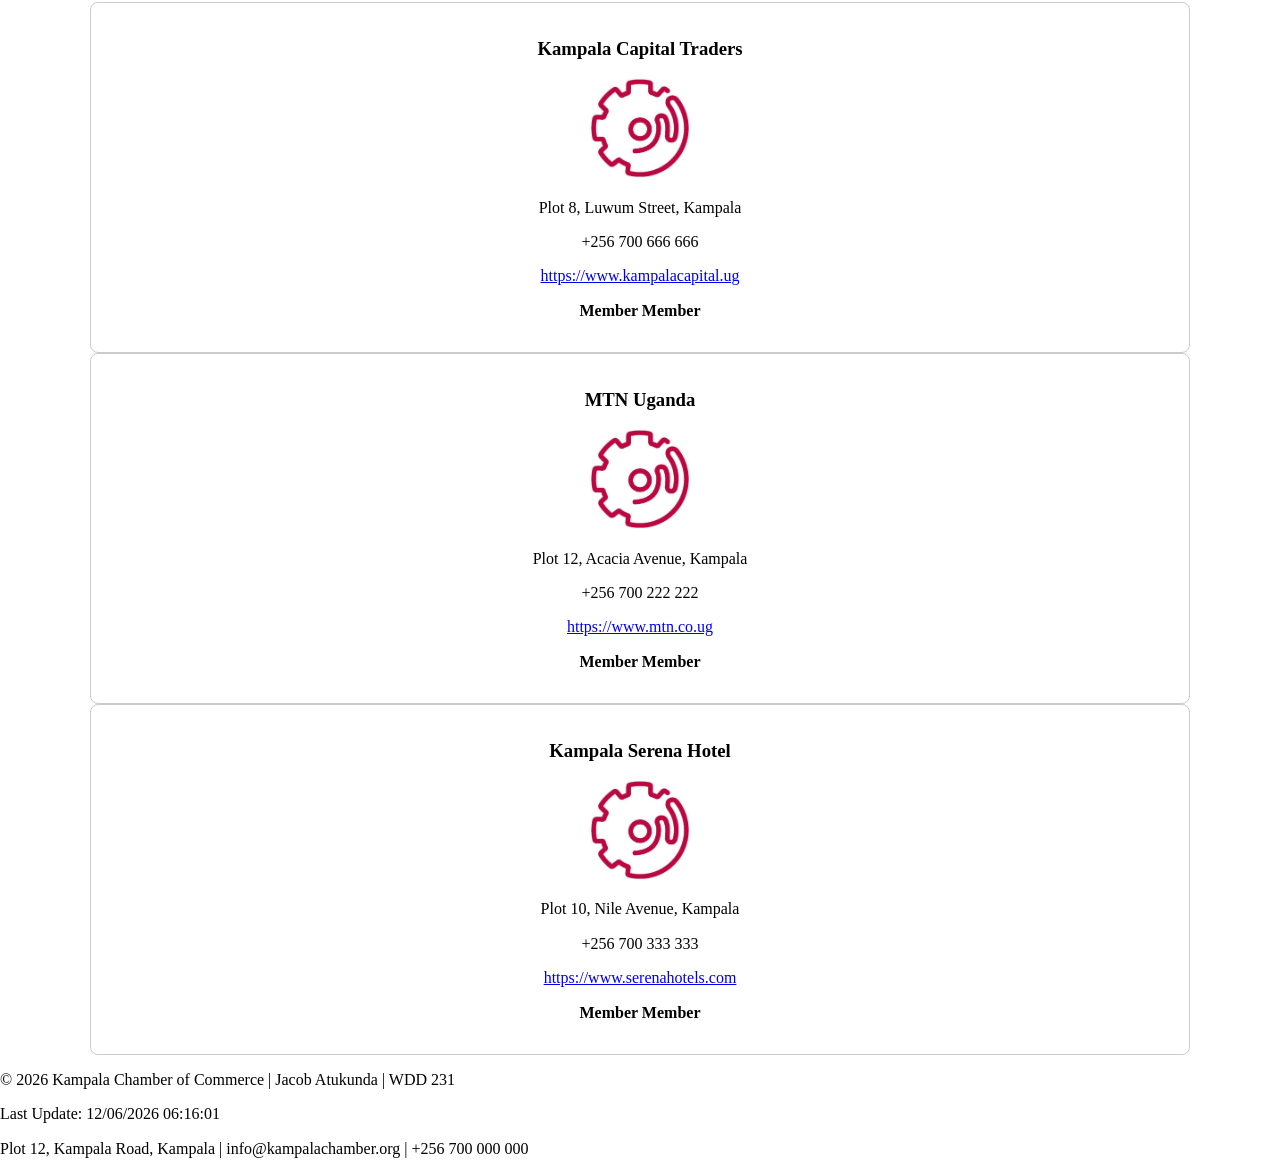
==== commit 91fb614a: "Update HTML structure and script loading methods" ====
--- a/chamber/index.html
+++ b/chamber/index.html
@@ -22,7 +22,7 @@
   <header>
     <img src="images/kampala-chamber.png" alt="Kampala Chamber Logo" width="80" height="80">
     <div>
-      <h1>Kampala Chamber of Commerce</h1>
+      <p class="site-title">Kampala Chamber of Commerce</p>
       <p>Connecting Businesses, Building Community</p>
     </div>
     <button id="menu" aria-label="Menu">☰</button>
@@ -36,10 +36,10 @@
   </nav>
 
   <main>
-    <h1>Home</h1>
+    <h1>Kampala Chamber of Commerce</h1>
 
     <section class="hero">
-      <img src="images/gaddafi.jpg" alt="Kampala City - Gaddafi National Mosque" style="width:100%">
+      <img class="hero-img" src="images/gaddafi.jpg" alt="Kampala City - Gaddafi National Mosque">
       <div class="hero-text">
         <a href="join.html" class="cta">Join the Chamber</a>
       </div>
@@ -78,9 +78,9 @@
     <p>Plot 12, Kampala Road, Kampala | info@kampalachamber.org | +256 700 000 000</p>
   </footer>
 
-  <script src="scripts/date.js"></script>
-  <script src="scripts/navigation.js"></script>
-  <script src="scripts/weather.js"></script>
-  <script src="scripts/spotlight.js"></script>
+  <script src="scripts/date.js" defer></script>
+  <script src="scripts/navigation.js" defer></script>
+  <script src="scripts/weather.js" defer></script>
+  <script src="scripts/spotlight.js" defer></script>
 </body>
 </html>
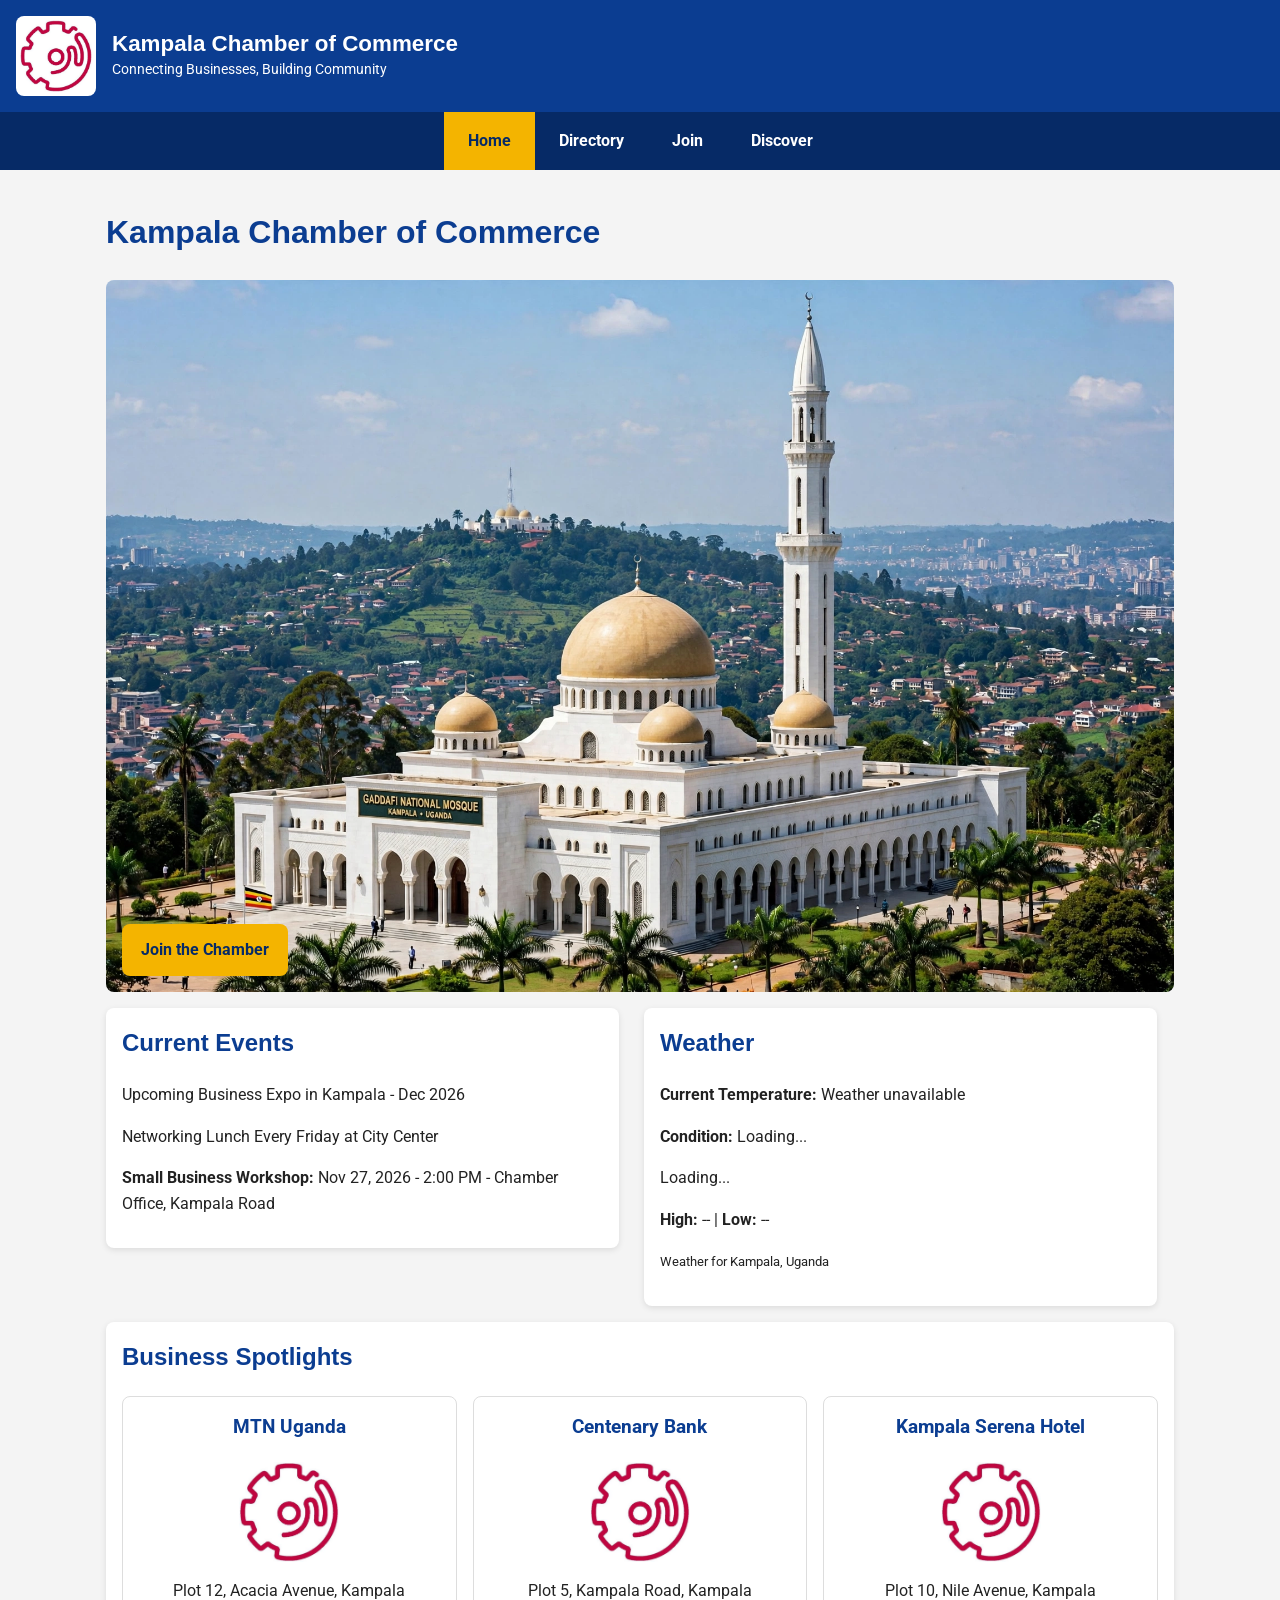
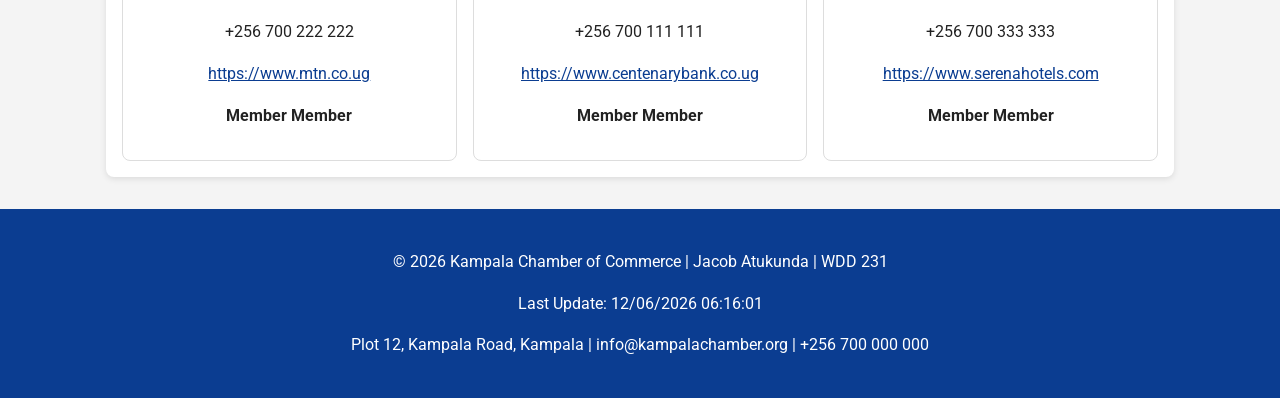
==== commit 35524e82: "Add scripts to the head and remove duplicates" ====
--- a/chamber/index.html
+++ b/chamber/index.html
@@ -17,6 +17,10 @@
   <link rel="stylesheet" href="styles/normalize.css">
   <link rel="stylesheet" href="styles/small.css">
   <link rel="stylesheet" href="styles/larger.css">
+  <script src="scripts/date.js" defer></script>
+  <script src="scripts/navigation.js" defer></script>
+  <script src="scripts/weather.js" defer></script>
+  <script src="scripts/spotlight.js" defer></script>
 </head>
 <body>
   <header>
@@ -78,9 +82,5 @@
     <p>Plot 12, Kampala Road, Kampala | info@kampalachamber.org | +256 700 000 000</p>
   </footer>
 
-  <script src="scripts/date.js" defer></script>
-  <script src="scripts/navigation.js" defer></script>
-  <script src="scripts/weather.js" defer></script>
-  <script src="scripts/spotlight.js" defer></script>
 </body>
 </html>
--- a/chamber/styles/small.css
+++ b/chamber/styles/small.css
@@ -1,16 +1,172 @@
-/* HOME PAGE */
-.hero { position: relative; width: 100%; }
-.hero img { width: 100%; height: auto; display: block; }
+* {
+  box-sizing: border-box;
+}
+
+body {
+  font-family: 'Roboto', sans-serif;
+  margin: 0;
+  background-color: #f4f4f4;
+  color: #222;
+  line-height: 1.6;
+}
+
+header {
+  background-color: #0b3d91;
+  color: #fff;
+  display: flex;
+  align-items: center;
+  gap: 1rem;
+  padding: 1rem;
+}
+
+header img {
+  border-radius: 8px;
+  background-color: #fff;
+  padding: 4px;
+}
+
+.site-title {
+  font-family: 'Montserrat', sans-serif;
+  font-weight: 700;
+  font-size: 1.4rem;
+  margin: 0;
+  line-height: 1.2;
+}
+
+header div p:last-child {
+  margin: 0;
+  font-size: 0.9rem;
+}
+
+#menu {
+  margin-left: auto;
+  background: none;
+  border: 1px solid #fff;
+  color: #fff;
+  font-size: 1.8rem;
+  cursor: pointer;
+  padding: 0.2rem 0.6rem;
+  border-radius: 6px;
+}
+
+nav {
+  display: none;
+  flex-direction: column;
+  background-color: #062a66;
+}
+
+nav.open {
+  display: flex;
+}
+
+nav a {
+  color: #fff;
+  text-decoration: none;
+  padding: 0.8rem 1rem;
+  font-weight: 700;
+}
+
+nav a:hover,
+nav a.active {
+  background-color: #f4b400;
+  color: #062a66;
+}
+
+main {
+  max-width: 1100px;
+  margin: 0 auto;
+  padding: 1rem;
+}
+
+main h1 {
+  font-family: 'Montserrat', sans-serif;
+  color: #0b3d91;
+}
+
+.hero {
+  position: relative;
+  margin-bottom: 1rem;
+}
+
+.hero-img {
+  width: 100%;
+  height: auto;
+  display: block;
+  border-radius: 8px;
+}
+
+.hero-text {
+  position: absolute;
+  bottom: 1rem;
+  left: 1rem;
+}
+
 .cta {
-  position: absolute;
-  bottom: 1rem; right: 1rem;
-  background: #0b3d91; color: #fff;
-  padding: .75rem 1.25rem; border-radius: 8px;
-  font-weight: 700; text-decoration: none;
+  background-color: #f4b400;
+  color: #062a66;
+  padding: 0.8rem 1.2rem;
+  border-radius: 8px;
+  text-decoration: none;
+  font-weight: 700;
+  display: inline-block;
 }
-.cta:hover { background: #062a66; }
-.events, .weather, .spotlights-section { margin: 1rem; padding: 1rem; border: 1px solid #ccc; border-radius: 8px; }
-#spotlights { display: grid; gap: 1rem; }
-.spotlight-card { border: 1px solid #ccc; padding: 1rem; text-align: center; border-radius: 8px; background: #fff; }
-.spotlight-card img { max-width: 100%; height: auto; object-fit: contain; }
-.spotlight-card .level { font-weight: 700; }
+
+.cta:hover {
+  background-color: #062a66;
+  color: #fff;
+}
+
+.events,
+.weather,
+.spotlights {
+  background-color: #fff;
+  padding: 1rem;
+  border-radius: 8px;
+  margin-bottom: 1rem;
+  box-shadow: 0 2px 6px rgba(0, 0, 0, 0.1);
+}
+
+.events h2,
+.weather h2,
+.spotlights h2 {
+  color: #0b3d91;
+  margin-top: 0;
+  font-family: 'Montserrat', sans-serif;
+}
+
+#spotlight-container {
+  display: grid;
+  gap: 1rem;
+}
+
+.spotlight-card {
+  background-color: #fff;
+  border: 1px solid #ddd;
+  border-radius: 8px;
+  padding: 1rem;
+  text-align: center;
+}
+
+.spotlight-card h3 {
+  color: #0b3d91;
+  margin-top: 0;
+}
+
+.spotlight-card img {
+  max-width: 100px;
+  height: auto;
+  margin: 0.5rem auto;
+  display: block;
+}
+
+.spotlight-card a {
+  color: #0b3d91;
+  word-break: break-all;
+}
+
+footer {
+  background-color: #0b3d91;
+  color: #fff;
+  text-align: center;
+  padding: 1.5rem 1rem;
+}
--- a/chamber/styles/larger.css
+++ b/chamber/styles/larger.css
@@ -1,4 +1,34 @@
-@media (min-width: 640px) {
-  #spotlights { grid-template-columns: 1fr 1fr 1fr; }
-  main { max-width: 1100px; margin: 0 auto; }
+@media (min-width: 700px) {
+  #menu {
+    display: none;
+  }
+
+  nav {
+    display: flex;
+    flex-direction: row;
+    justify-content: center;
+  }
+
+  nav a {
+    padding: 1rem 1.5rem;
+  }
+
+  #spotlight-container {
+    grid-template-columns: 1fr 1fr 1fr;
+  }
+
+  main {
+    display: block;
+  }
+
+  .events,
+  .weather {
+    display: inline-block;
+    width: 48%;
+    vertical-align: top;
+  }
+
+  .events {
+    margin-right: 2%;
+  }
 }
